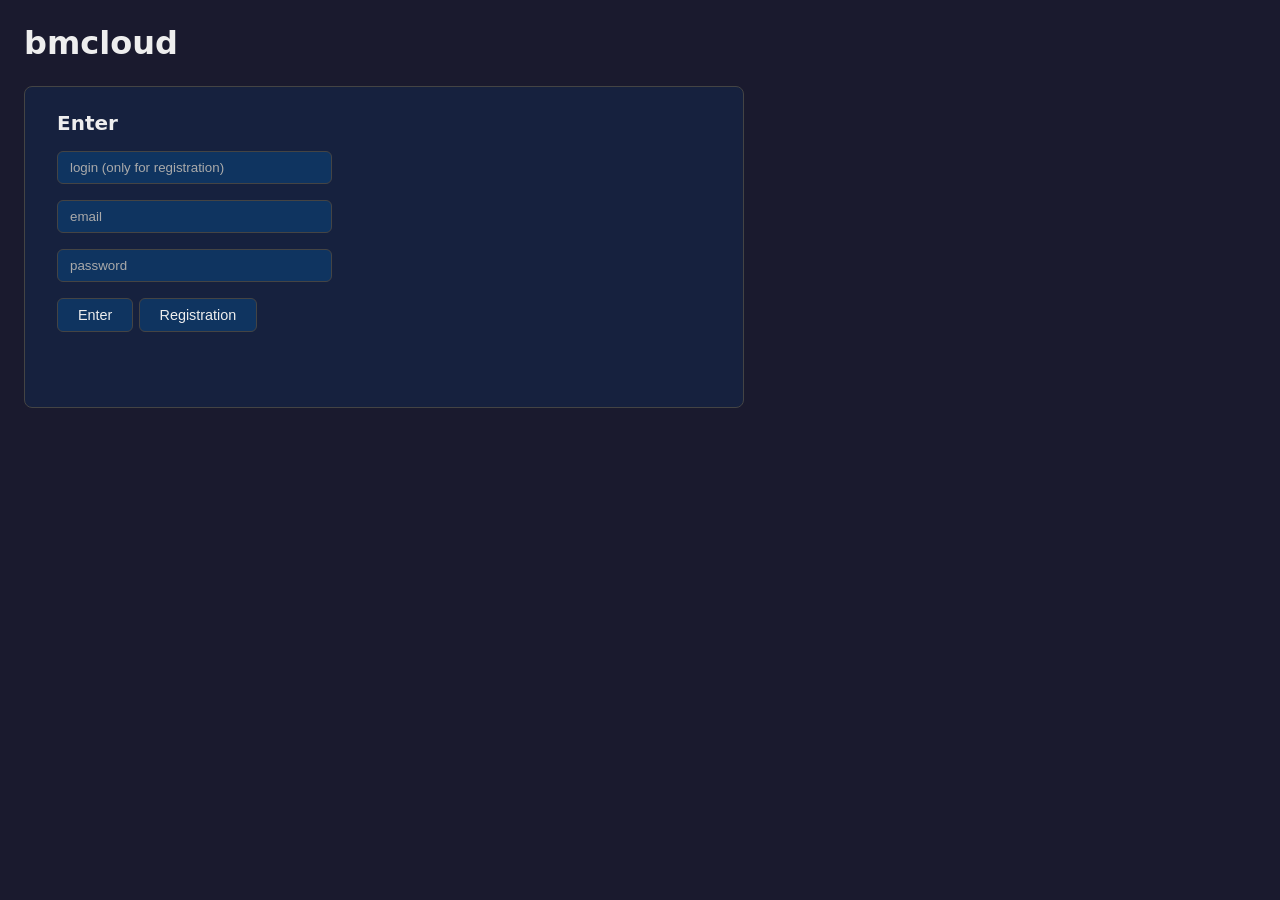
==== bmcloud-server/static/index.html @ 1d2ee32d "backend: FK ON and CASCADE for DBes fronend: Added delete button, rename devices" ====
<!DOCTYPE html>

<head>
    <meta charset="utf-8">
    <title>bmcloud — my devices</title>
    <link rel="stylesheet" href="styles.css">
</head>

<body>
    <h1>bmcloud</h1>

    <section id="auth">
        <h2>Enter</h2>
        <p><input id="login" placeholder="login (only for registration)" size="30"></p>
        <p><input id="email" placeholder="email" size="30"></p>
        <p><input id="password" type="password" placeholder="password" size="30"></p>
        <p>
            <button id="login-btn">Enter</button>
            <button id="register-btn">Registration</button>
        </p>
        <p id="auth-msg"></p>
    </section>

    <section id="panel" hidden>
        <h2>My devices</h2>
        <p>
            <button id="logout-btn">Logout</button>
        </p>
        <p id="msg"></p>
        <table id="devices" hidden>
            <thead>
                <tr>
                    <th>id</th>
                    <th>name</th>
                    <th>state</th>
                    <th>updated at</th>
                    <th></th>
                </tr>
            </thead>
            <tbody id="devices-body"></tbody>
        </table>
    </section>
    <script src="app.js"></script>
</body>

</html>
---- bmcloud-server/static/styles.css ----
/* bmcloud web frontend — dark theme (BMPLC palette) */

* {
    box-sizing: border-box;
}

:root {
    --card: #16213e;
    --accent: #e94560;
    --fill: #0f3460;
    --border: #444;
    --muted: #aaa;
    --text: #eee;
}

body {
    margin: 0;
    min-height: 100vh;
    padding: 1.5rem;
    background: #1a1a2e;
    color: var(--text);
    font-family: system-ui, sans-serif;
}

h1 {
    margin: 0 0 1.5rem;
    font-size: 2rem;
}

/* Auth and devices panel drawn as cards */
section {
    max-width: 720px;
    margin-bottom: 1.5rem;
    padding: 1.5rem 2rem;
    background: var(--card);
    border: 1px solid var(--border);
    border-radius: 8px;
}

section h2 {
    margin: 0 0 1rem;
    font-size: 1.25rem;
}

input {
    padding: 0.5rem 0.75rem;
    background: var(--fill);
    color: var(--text);
    border: 1px solid var(--border);
    border-radius: 6px;
}

input::placeholder {
    color: var(--muted);
}

input:focus {
    outline: none;
    border-color: #888;
}

button {
    padding: 0.5rem 1.25rem;
    background: var(--fill);
    color: var(--text);
    border: 1px solid var(--border);
    border-radius: 6px;
    font-size: 0.9rem;
    cursor: pointer;
}

button:hover {
    background: #12386b;
    border-color: #888;
}

button:active {
    transform: scale(0.97);
}

table {
    width: 100%;
    border-collapse: collapse;
    font-size: 0.9rem;
}

th {
    text-align: left;
    color: var(--muted);
    font-weight: normal;
    padding: 0.35rem 0.5rem;
    border-bottom: 1px solid var(--border);
}

td {
    padding: 0.45rem 0.5rem;
    text-align: left;
    border-bottom: 1px solid #2a2a4a;
}

.online  { color: #2ecc71; font-weight: bold; }
.offline { color: var(--muted); }
.error   { color: var(--accent); font-weight: bold; }
.busy    { color: #f39c12; }

/* Compact destructive action in the devices table */
.device-del {
    padding: 0.15rem 0.6rem;
    color: var(--muted);
    font-size: 0.8rem;
    line-height: 1.2;
}

.device-del:hover {
    color: var(--accent);
    background: var(--fill);
    border-color: var(--accent);
}

.device-del:disabled {
    opacity: 0.5;
    cursor: default;
}

/* Click-to-rename device name */
.device-name {
    display: inline-block;
    padding: 0.1rem 0.3rem;
    margin: -0.1rem -0.3rem;
    border-radius: 4px;
    border-bottom: 1px dashed transparent;
    cursor: pointer;
    transition: background 0.15s, color 0.15s;
}

.device-name:hover {
    background: var(--fill);
    border-bottom-color: var(--muted);
    color: #fff;
}

.device-name-input {
    width: 100%;
    padding: 0.15rem 0.35rem;
    font-size: inherit;
    font-family: inherit;
    border-color: #888;
    border-radius: 4px;
}

#msg { color: var(--muted); min-height: 1.2em; }
#auth-msg { min-height: 1.2em; }
#auth-msg.err { color: var(--accent); }
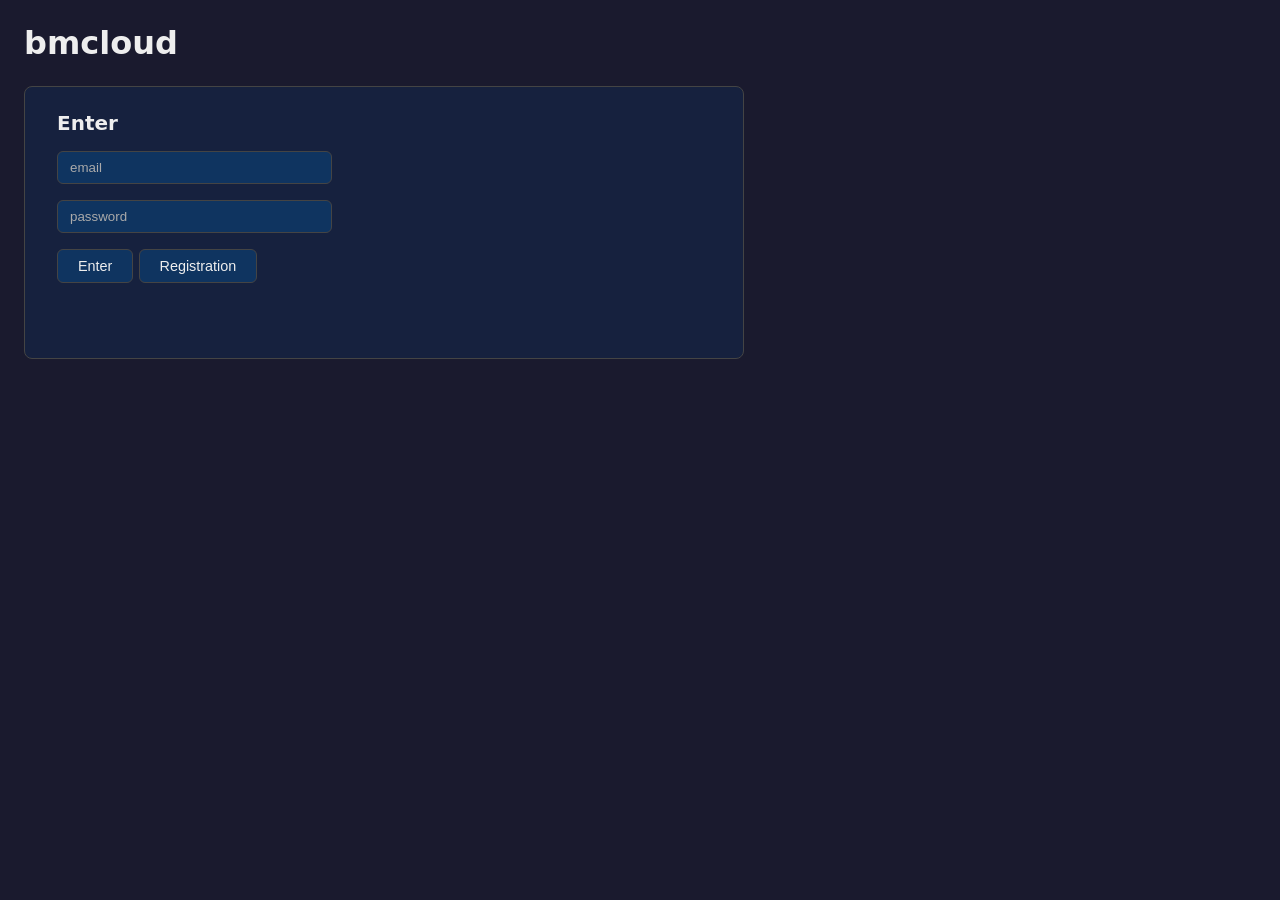
==== commit d3362582: "Deleted login Added jobs into backend" ====
--- a/bmcloud-server/static/index.html
+++ b/bmcloud-server/static/index.html
@@ -2,7 +2,7 @@
 
 <head>
     <meta charset="utf-8">
-    <title>bmcloud — my devices</title>
+    <title>bmcloud</title>
     <link rel="stylesheet" href="styles.css">
 </head>
 
@@ -11,7 +11,6 @@
 
     <section id="auth">
         <h2>Enter</h2>
-        <p><input id="login" placeholder="login (only for registration)" size="30"></p>
         <p><input id="email" placeholder="email" size="30"></p>
         <p><input id="password" type="password" placeholder="password" size="30"></p>
         <p>
@@ -26,6 +25,18 @@
         <p>
             <button id="logout-btn">Logout</button>
         </p>
+        <p>
+            <input id="new-device-name" placeholder="new device name" size="30">
+            <button id="add-device-btn">Add device</button>
+        </p>
+        <div id="new-token" hidden>
+            <p>Token for <b id="new-token-name"></b> - shown only once, copy it now:</p>
+            <p class="token-row">
+                <code id="new-token-value"></code>
+                <button id="copy-token-btn">Copy</button>
+                <span id="copy-msg"></span>
+            </p>
+        </div>
         <p id="msg"></p>
         <table id="devices" hidden>
             <thead>
--- a/bmcloud-server/static/styles.css
+++ b/bmcloud-server/static/styles.css
@@ -1,5 +1,3 @@
-/* bmcloud web frontend — dark theme (BMPLC palette) */
-
 * {
     box-sizing: border-box;
 }
@@ -150,4 +148,39 @@
 
 #msg { color: var(--muted); min-height: 1.2em; }
 #auth-msg { min-height: 1.2em; }
-#auth-msg.err { color: var(--accent); }+#auth-msg.err { color: var(--accent); }
+
+/* One-time device token box */
+#new-token {
+    margin: 0.75rem 0;
+    padding: 0.75rem 1rem;
+    background: var(--fill);
+    border: 1px solid var(--border);
+    border-radius: 6px;
+}
+
+#new-token p {
+    margin: 0.25rem 0;
+}
+
+.token-row {
+    display: flex;
+    align-items: center;
+    gap: 0.75rem;
+    flex-wrap: wrap;
+}
+
+#new-token-value {
+    padding: 0.35rem 0.6rem;
+    background: #1a1a2e;
+    border: 1px solid var(--border);
+    border-radius: 4px;
+    font-size: 0.85rem;
+    word-break: break-all;
+    user-select: all;
+}
+
+#copy-msg {
+    color: #2ecc71;
+    font-size: 0.85rem;
+}
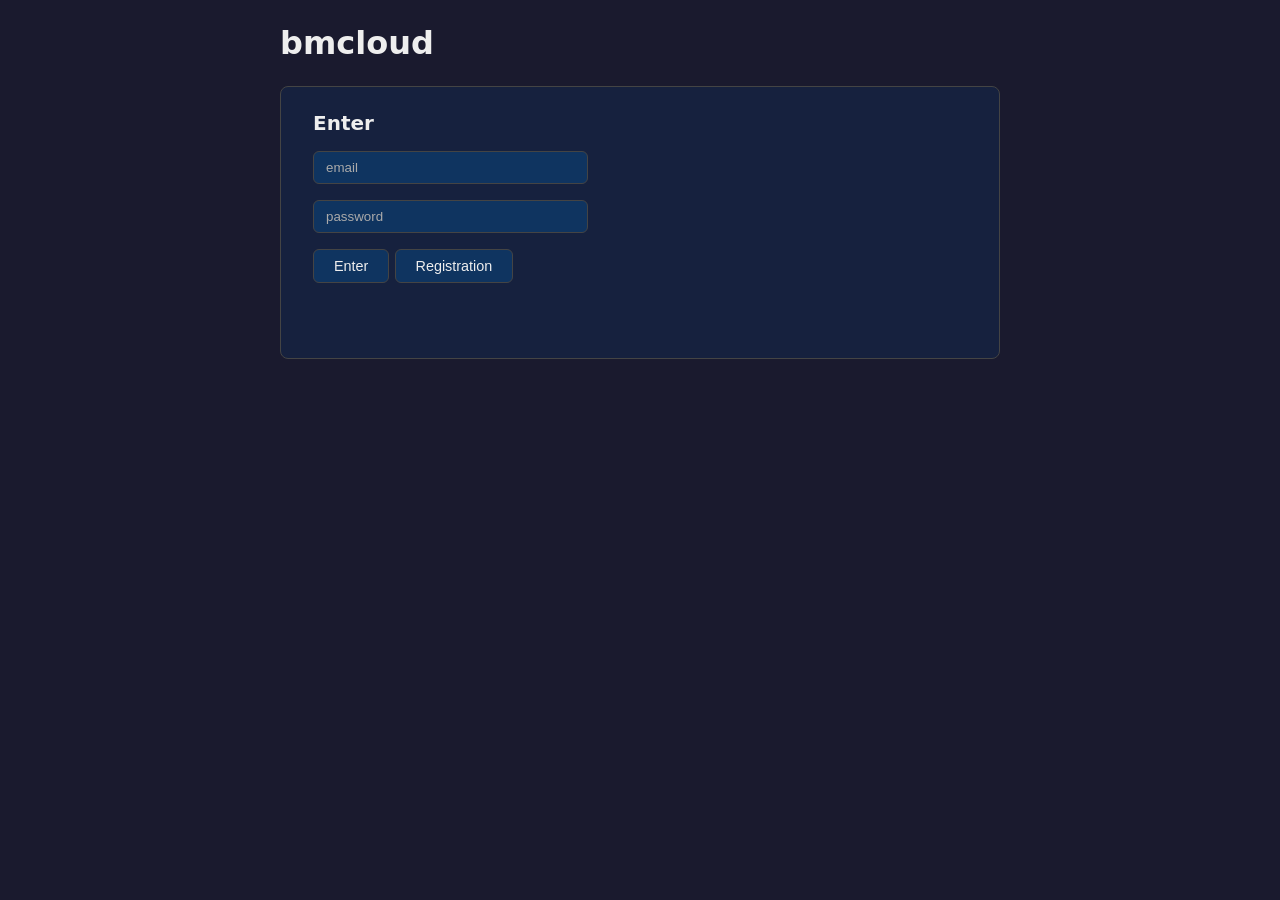
==== commit 503f97bc: "Added jobs panel into frontend" ====
--- a/bmcloud-server/static/index.html
+++ b/bmcloud-server/static/index.html
@@ -21,7 +21,7 @@
     </section>
 
     <section id="panel" hidden>
-        <h2>My devices</h2>
+        <h2>Devices</h2>
         <p>
             <button id="logout-btn">Logout</button>
         </p>
@@ -51,6 +51,29 @@
             <tbody id="devices-body"></tbody>
         </table>
     </section>
+
+    <section id="jobs-panel" hidden>
+        <h2>Jobs</h2>
+        <p>
+            <select id="flash-device"></select>
+            <label class="file-btn">📁 Choose file<input type="file" id="firmware-file" class="visually-hidden"></label>
+            <span id="firmware-file-name" class="file-name"></span>
+            <button id="flash-btn">Flash</button>
+        </p>
+        <p id="jobs-msg"></p>
+        <table id="jobs" hidden>
+            <thead>
+                <tr>
+                    <th>id</th>
+                    <th>device</th>
+                    <th>firmware</th>
+                    <th>status</th>
+                    <th>error</th>
+                </tr>
+            </thead>
+            <tbody id="jobs-body"></tbody>
+        </table>
+    </section>
     <script src="app.js"></script>
 </body>
 
--- a/bmcloud-server/static/styles.css
+++ b/bmcloud-server/static/styles.css
@@ -9,6 +9,7 @@
     --border: #444;
     --muted: #aaa;
     --text: #eee;
+    --column: 720px;
 }
 
 body {
@@ -21,14 +22,15 @@
 }
 
 h1 {
-    margin: 0 0 1.5rem;
+    max-width: var(--column);
+    margin: 0 auto 1.5rem;
     font-size: 2rem;
 }
 
 /* Auth and devices panel drawn as cards */
 section {
-    max-width: 720px;
-    margin-bottom: 1.5rem;
+    max-width: var(--column);
+    margin: 0 auto 1.5rem;
     padding: 1.5rem 2rem;
     background: var(--card);
     border: 1px solid var(--border);
@@ -40,7 +42,8 @@
     font-size: 1.25rem;
 }
 
-input {
+input,
+select {
     padding: 0.5rem 0.75rem;
     background: var(--fill);
     color: var(--text);
@@ -52,12 +55,14 @@
     color: var(--muted);
 }
 
-input:focus {
+input:focus,
+select:focus {
     outline: none;
     border-color: #888;
 }
 
-button {
+button,
+.file-btn {
     padding: 0.5rem 1.25rem;
     background: var(--fill);
     color: var(--text);
@@ -67,13 +72,46 @@
     cursor: pointer;
 }
 
-button:hover {
+button:hover,
+.file-btn:hover {
     background: #12386b;
     border-color: #888;
 }
 
-button:active {
+button:active,
+.file-btn:active {
     transform: scale(0.97);
+}
+
+/* File picker drawn as a button: the native input sits inside the label but is
+   clipped out of sight (still focusable - Tab + Enter opens the dialog) */
+.file-btn {
+    display: inline-block; /* labels are display:inline, transform needs a box */
+    line-height: 1.2;
+}
+
+.file-btn:focus-within {
+    outline: none;
+    border-color: #888;
+}
+
+.visually-hidden {
+    position: absolute;
+    width: 1px;
+    height: 1px;
+    margin: -1px;
+    padding: 0;
+    border: 0;
+    overflow: hidden;
+    clip: rect(0 0 0 0);
+    clip-path: inset(50%);
+    white-space: nowrap;
+}
+
+.file-name {
+    color: var(--muted);
+    font-size: 0.85rem;
+    word-break: break-all;
 }
 
 table {
@@ -100,6 +138,12 @@
 .offline { color: var(--muted); }
 .error   { color: var(--accent); font-weight: bold; }
 .busy    { color: #f39c12; }
+
+/* Flash job statuses in the jobs table */
+.pending  { color: var(--muted); }
+.flashing { color: #f39c12; }
+.done     { color: #2ecc71; font-weight: bold; }
+.failed   { color: var(--accent); font-weight: bold; }
 
 /* Compact destructive action in the devices table */
 .device-del {
@@ -147,6 +191,7 @@
 }
 
 #msg { color: var(--muted); min-height: 1.2em; }
+#jobs-msg { color: var(--muted); min-height: 1.2em; }
 #auth-msg { min-height: 1.2em; }
 #auth-msg.err { color: var(--accent); }
 
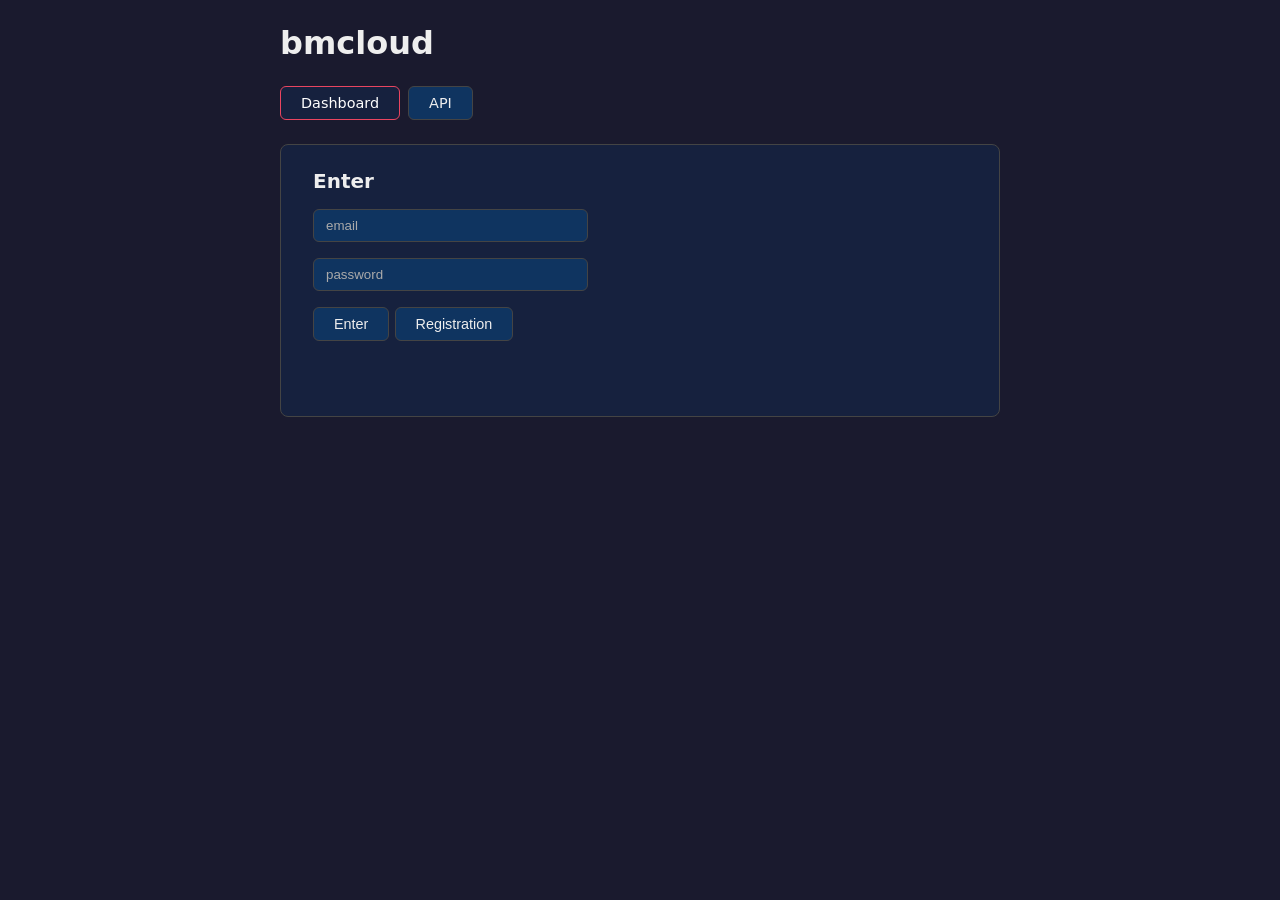
==== commit 97b56bfd: "Added API page" ====
--- a/bmcloud-server/static/index.html
+++ b/bmcloud-server/static/index.html
@@ -8,6 +8,11 @@
 
 <body>
     <h1>bmcloud</h1>
+
+    <nav class="tabs">
+        <a class="tab active" href="/">Dashboard</a>
+        <a class="tab" href="/api.html">API</a>
+    </nav>
 
     <section id="auth">
         <h2>Enter</h2>
@@ -21,7 +26,7 @@
     </section>
 
     <section id="panel" hidden>
-        <h2>Devices</h2>
+        <h2>My devices</h2>
         <p>
             <button id="logout-btn">Logout</button>
         </p>
@@ -77,4 +82,4 @@
     <script src="app.js"></script>
 </body>
 
-</html>+</html>
--- a/bmcloud-server/static/styles.css
+++ b/bmcloud-server/static/styles.css
@@ -62,7 +62,8 @@
 }
 
 button,
-.file-btn {
+.file-btn,
+.tab {
     padding: 0.5rem 1.25rem;
     background: var(--fill);
     color: var(--text);
@@ -73,13 +74,15 @@
 }
 
 button:hover,
-.file-btn:hover {
+.file-btn:hover,
+.tab:hover {
     background: #12386b;
     border-color: #888;
 }
 
 button:active,
-.file-btn:active {
+.file-btn:active,
+.tab:active {
     transform: scale(0.97);
 }
 
@@ -228,4 +231,100 @@
 #copy-msg {
     color: #2ecc71;
     font-size: 0.85rem;
+}
+
+/* Tab bar under the heading - plain links styled like buttons */
+.tabs {
+    max-width: var(--column);
+    margin: 0 auto 1.5rem;
+    display: flex;
+    gap: 0.5rem;
+}
+
+a.tab {
+    display: inline-block;
+    text-decoration: none;
+}
+
+.tab.active {
+    border-color: var(--accent);
+    background: var(--card);
+    color: #fff;
+}
+
+/* API reference */
+code,
+pre {
+    font-family: ui-monospace, SFMono-Regular, Menlo, Consolas, monospace;
+}
+
+#api-panel code {
+    color: #fff;
+}
+
+#api-panel h3 {
+    margin: 1.4rem 0 0.6rem;
+    font-size: 1rem;
+    color: var(--muted);
+}
+
+.endpoint {
+    margin: 0 0 0.75rem;
+    padding: 0.75rem 1rem;
+    background: #1a1a2e;
+    border: 1px solid var(--border);
+    border-radius: 6px;
+}
+
+.endpoint p {
+    margin: 0.4rem 0 0;
+}
+
+.ep-head {
+    display: flex;
+    align-items: center;
+    gap: 0.6rem;
+    margin: 0 0 0.2rem;
+}
+
+.ep-head code {
+    font-size: 0.95rem;
+}
+
+.method {
+    display: inline-block;
+    min-width: 3.6rem;
+    text-align: center;
+    padding: 0.15rem 0.3rem;
+    border-radius: 4px;
+    font-size: 0.72rem;
+    font-weight: bold;
+    letter-spacing: 0.03em;
+}
+
+.m-get    { color: #2ecc71; border: 1px solid #2ecc71; }
+.m-post   { color: #f39c12; border: 1px solid #f39c12; }
+.m-patch  { color: #5dade2; border: 1px solid #5dade2; }
+.m-delete { color: var(--accent); border: 1px solid var(--accent); }
+
+.auth-tag {
+    color: var(--muted);
+    font-size: 0.72rem;
+    border: 1px solid var(--border);
+    padding: 0.1rem 0.4rem;
+    border-radius: 4px;
+}
+
+#api-panel pre {
+    margin: 0.6rem 0 0;
+    padding: 0.6rem 0.75rem;
+    background: #131326;
+    border: 1px solid #2a2a4a;
+    border-radius: 4px;
+    font-size: 0.78rem;
+    overflow-x: auto;
+}
+
+#api-panel pre.flow {
+    margin-top: 0.75rem;
 }
